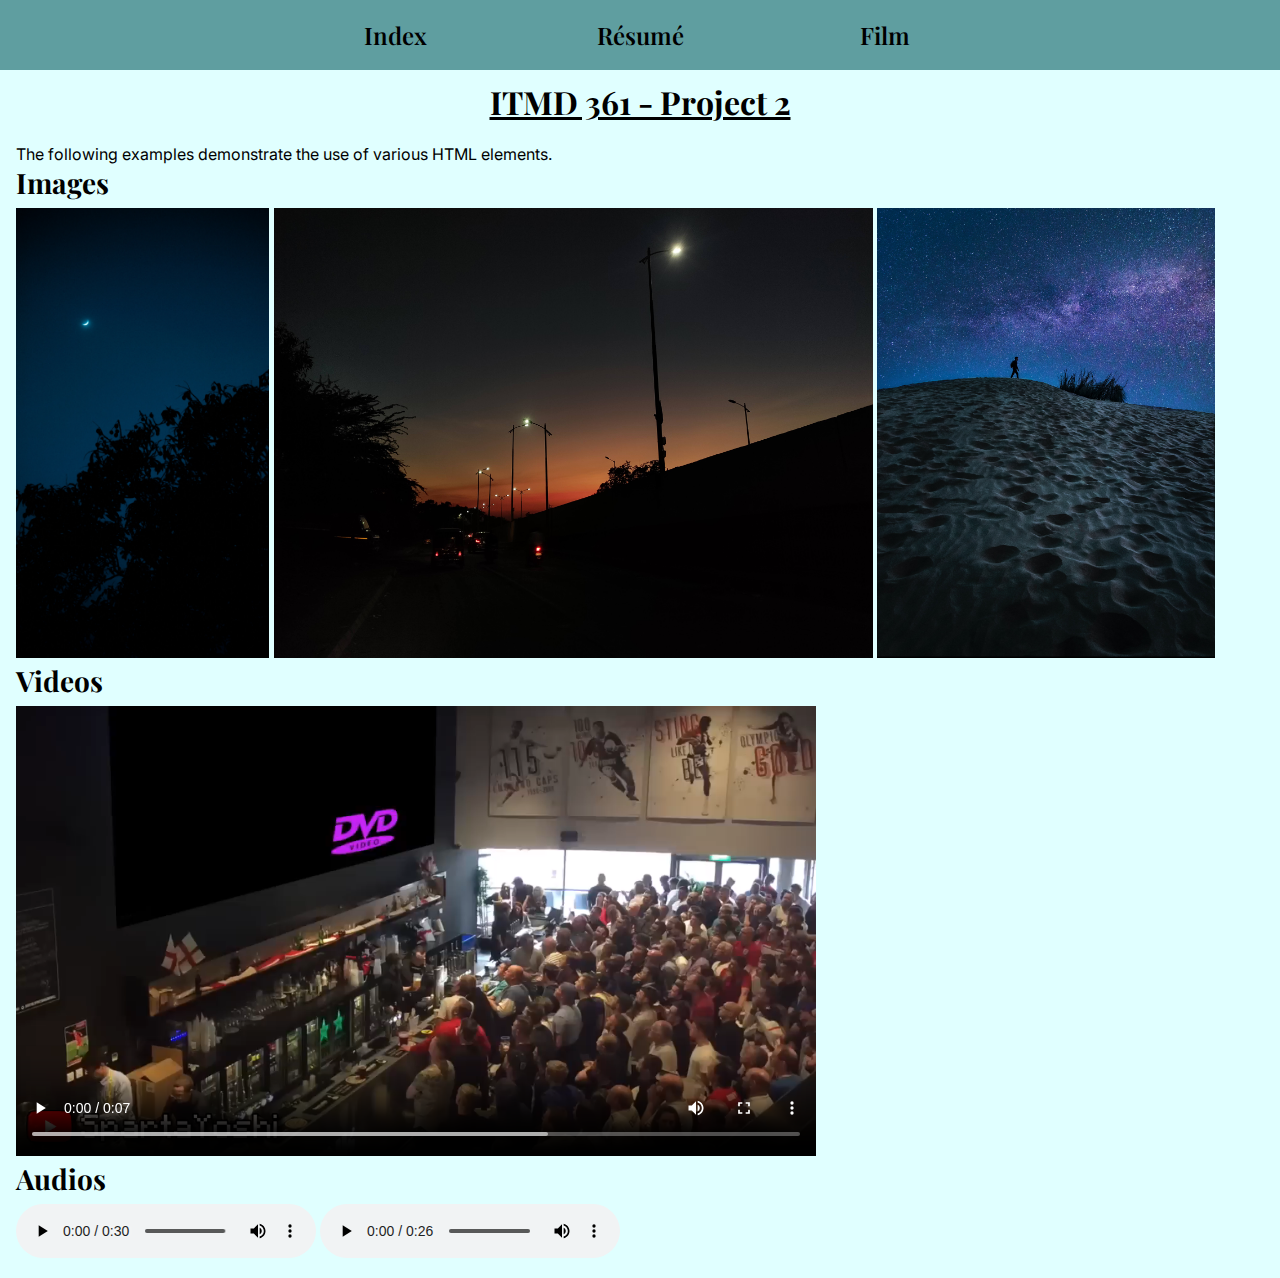
==== index.html @ cc491260 "initial commit" ====
<!DOCTYPE html>
<html lang="en">
  <head>
    <meta charset="utf-8">
    <meta name="viewport" content="width=device-width, initial-scale=1">
    <link rel="preconnect" href="https://fonts.googleapis.com">
    <link rel="preconnect" href="https://fonts.gstatic.com" crossorigin>
    <link href="https://fonts.googleapis.com/css2?family=Inter:ital,opsz,wght@0,14..32,100..900;1,14..32,100..900&family=Playfair+Display:ital,wght@0,400..900;1,400..900&display=swap" rel="stylesheet">
    <link rel="stylesheet" href="css/normalize.css">
    <link rel="stylesheet" href="css/style.css">
    <title>Pg1 - Index</title>
  </head>
  <body>
    <nav id="mainNavbar">
      <div id="navbarContainer">
        <ul>
          <li><a href="index.html">Index</a></li>
          <li><a href="résumé.html">Résumé</a></li>
          <li><a href="film.html">Film</a></li>
        </ul>
      </div>
    </nav>    
    <div class=mediaContainer>
        <h1>ITMD 361 - Project 2</h1>
        <p>The following examples demonstrate the use of various HTML elements.</p>
      <section id="indexImages">
        <h2>Images</h2>
        <img src="media/moonBehindBranches.jpg" alt="Photograph of the silhouette of a tree with the crescent moon in the background, set against the nighttime sky" height="450">
        <img src="media/flyoverAtDusk.jpg" alt="Photograph of the silhouette of a flyover and streetlights, set against a vibrant dusk sky" height="450">
        <img src="media/dunesAtNighttime.jpg" alt="Photograph of the silhouette of a man standing atop a sand dune, set against the starry nighttime sky" height="450">
      </section>
      <section id="indexVideos">
        <h2>Videos</h2>
        <video controls loop height="450">
        <source src="media/video.mp4" type="video/mp4">
          Unsupported media type encountered.
        </video>
      </section>
      <section id="indexAudios">
        <h2>Audios</h2>
        <audio controls>
          <source src="media/blindingLightsCarnatic.mp3" type="audio/mpeg">
            Unsupported media type encountered.
        </audio>
        <audio controls>
          <source src="media/moodCarnatic.mp3" type="audio/mpeg">
            Unsupported media type encountered.
        </audio>
      </section>
    </div>
  </body>
</html>
---- css/style.css ----
body{
  background-color: lightcyan;
}

h1 {
  font-family: "Playfair Display", Georgia, serif;
  font-size: 2em;
  text-align: center;
  text-decoration: underline;
}

h2{
  font-family: "Playfair Display", Georgia, serif;
  padding-bottom: 0.25em;
  font-size: 1.75em;
  text-align: left;
  margin: 0;
}

p {
  font-family: "Inter", Arial, sans-serif;
  padding: 0;
  margin: 0;
}

em {
  color: darkcyan;
}

#mainNavbar {
  position: fixed;
  top: 0;
  left: 0;
  width: 100%;
  overflow: hidden;
  background-color: cadetblue;
  z-index: 1000;
}

.navbarContainer {
  float: left;
  width: 100%;
  position: relative;
}

#mainNavbar ul {
  list-style-type: none;
  padding: 0;
  margin: 0;
  position: relative;
  left: 50%;
  float: left;
}

#mainNavbar ul li {
  float: left;
  position: relative;
  right: 50%;
  display: block;
  margin: 0;
}

#mainNavbar ul li a {
  display: block;
  font-family: "Playfair Display", Georgia, serif;
  font-size: 1.5em;
  font-weight: 600;
  text-decoration: none;
  text-align: center;
  padding: 0.8em 0 0.8em 0;
  margin: 0 0.1em;
  width: 10em;
  color: #000;
}

#mainNavbar ul li a:hover {
  background-color: darkcyan;
  transition: background-color 0.3s ease-in-out;
}

#contactSection {
  float: right;
  margin-bottom: 1em;
  margin-left: 1em;
  border: 0.075em solid black;
  border-radius: 5px;
  width: 30%;
  padding: 1em;
}

#educationSection, #certificationsSection {
  float: left;
  margin-bottom: 1em;
  border: 0.075em solid black;
  border-radius: 5px;
  width: 60%;
  padding: 1em;
}

#contactSection h2, #educationSection h2, #certificationsSection h2 {
  padding-bottom: 0.5em;
}

#contactSection a {
  text-decoration: none;
}

#contactSection a:hover {
  text-decoration: underline;
}

.mediaContainer, .textContainer, .filmContainer {
    margin: 1em;
    margin-top: 5em;
}

.filmContainer img {
  float: left;
  height: 450px;
  padding: 0.5em;
}

.filmContainer p {
  padding-left: 0.5em;
}
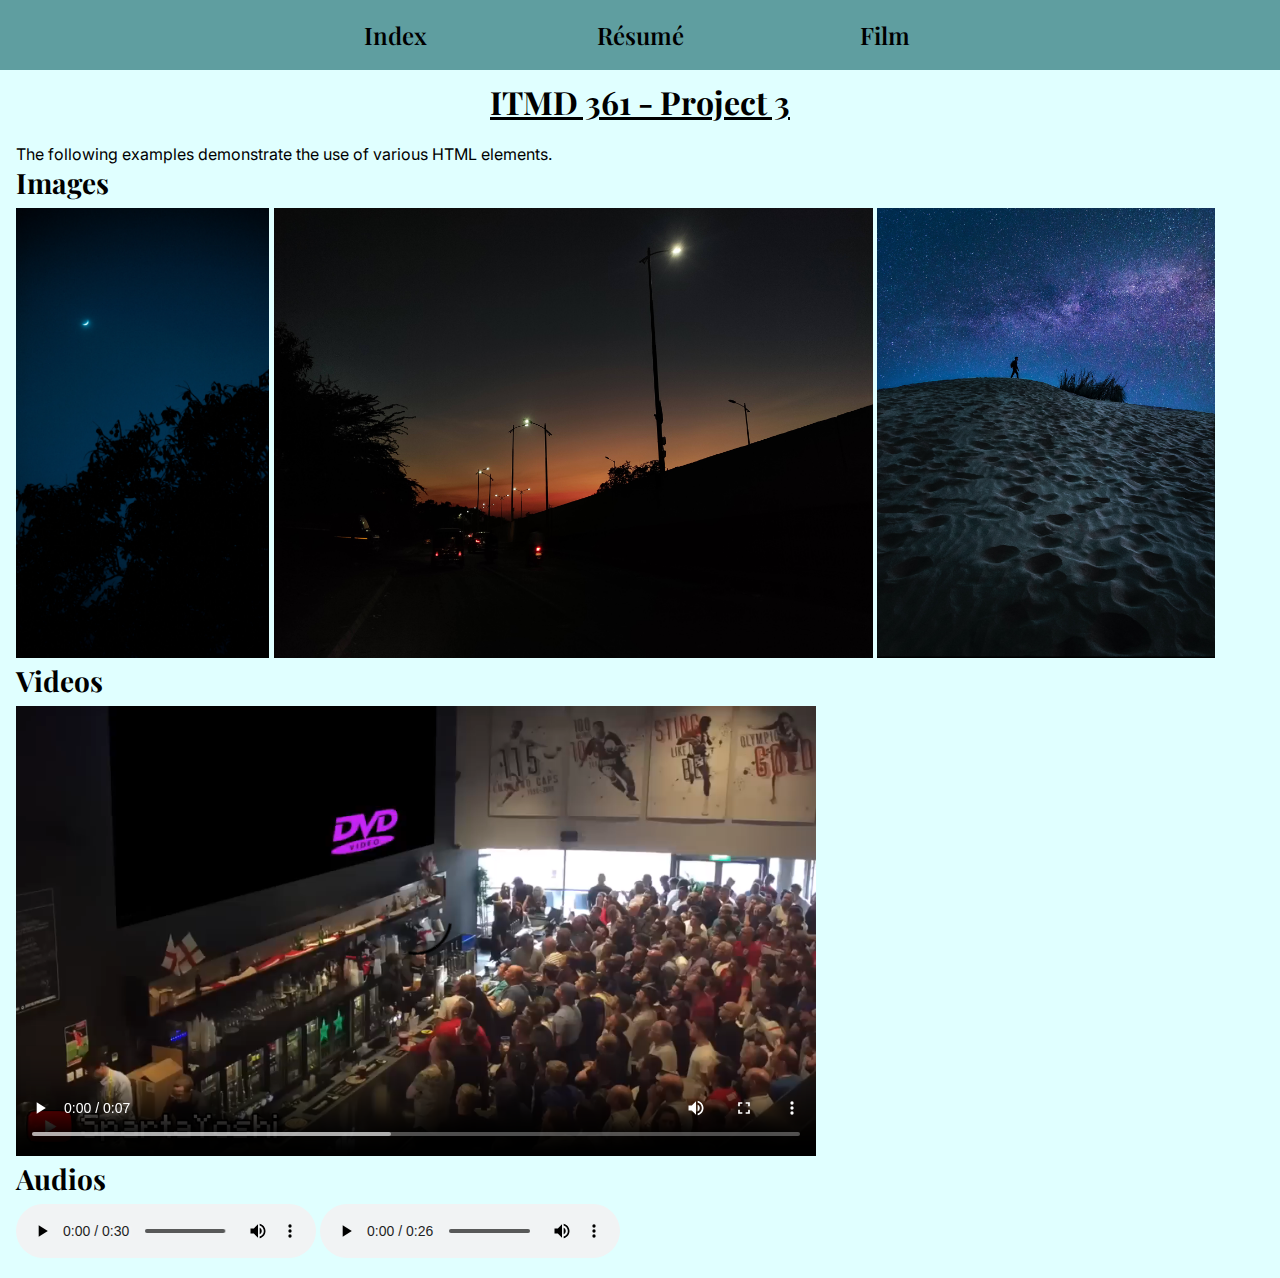
==== commit 37551381: "updated title" ====
--- a/index.html
+++ b/index.html
@@ -21,7 +21,7 @@
       </div>
     </nav>    
     <div class=mediaContainer>
-        <h1>ITMD 361 - Project 2</h1>
+        <h1>ITMD 361 - Project 3</h1>
         <p>The following examples demonstrate the use of various HTML elements.</p>
       <section id="indexImages">
         <h2>Images</h2>
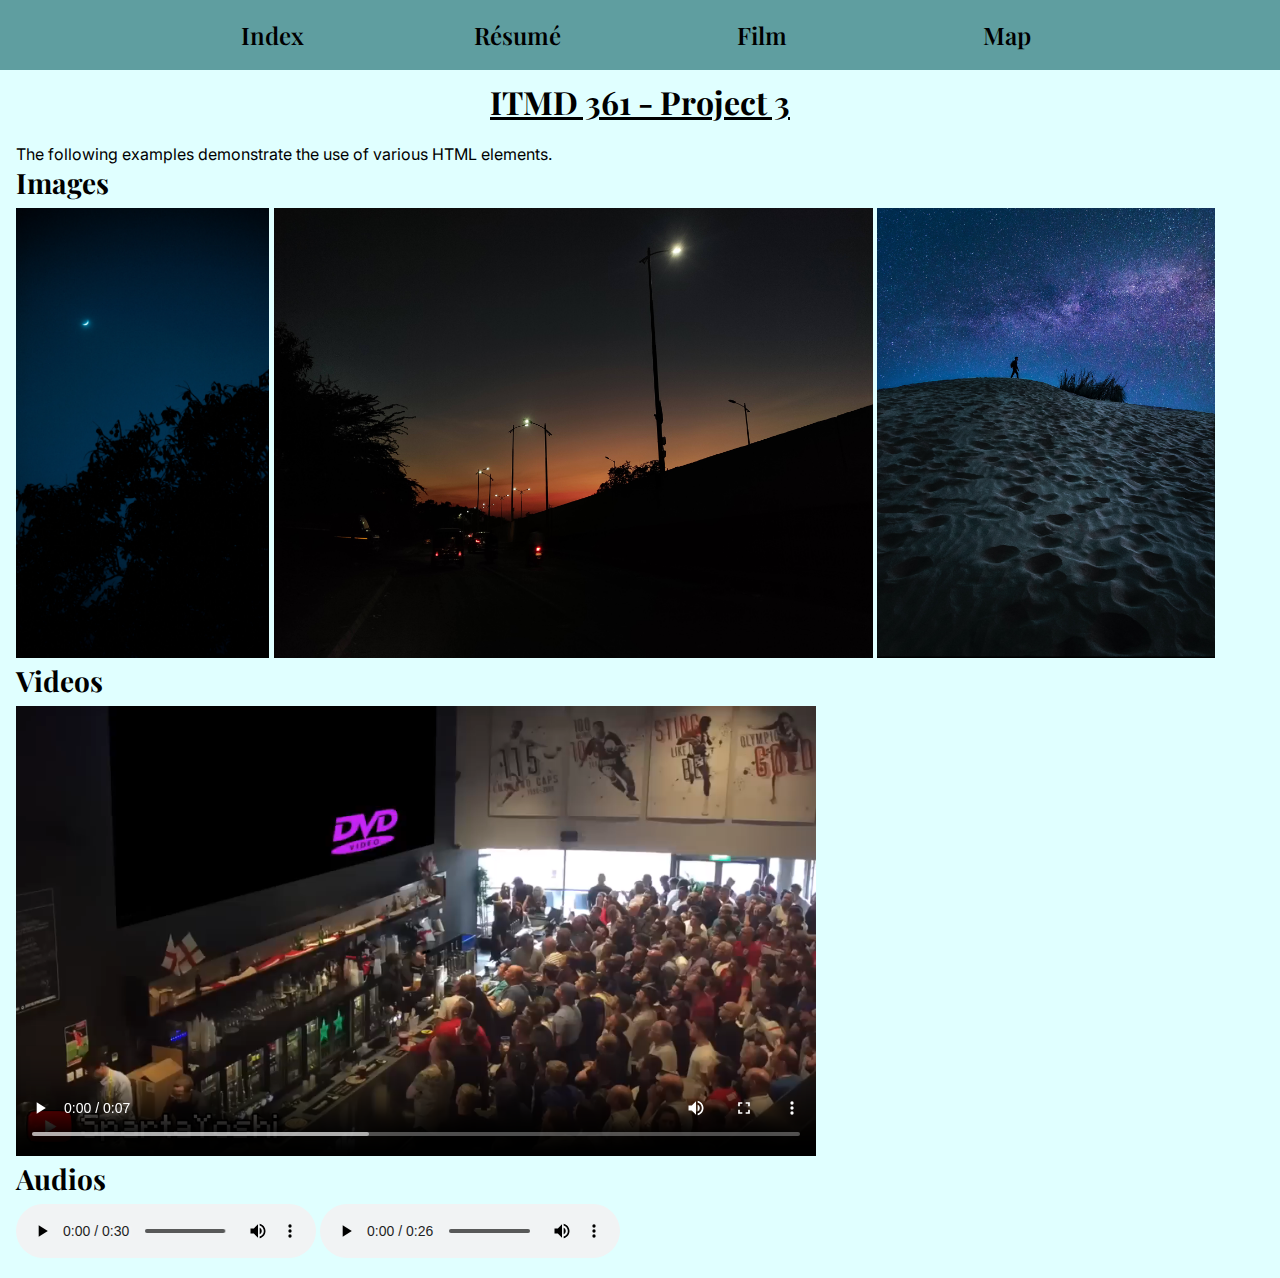
==== commit e52ae159: "added maps demo" ====
--- a/index.html
+++ b/index.html
@@ -17,6 +17,7 @@
           <li><a href="index.html">Index</a></li>
           <li><a href="résumé.html">Résumé</a></li>
           <li><a href="film.html">Film</a></li>
+          <li><a href="map.html">Map</a></li>
         </ul>
       </div>
     </nav>    
--- a/css/style.css
+++ b/css/style.css
@@ -109,11 +109,17 @@
   text-decoration: underline;
 }
 
-.mediaContainer, .textContainer, .filmContainer {
+#map {
+  width: 900px;
+  height: 600px;
+  margin: 0 auto;
+}
+
+.mediaContainer, .textContainer, .filmContainer, .mapsContainer {
     margin: 1em;
     margin-top: 5em;
 }
-
+  
 .filmContainer img {
   float: left;
   height: 450px;
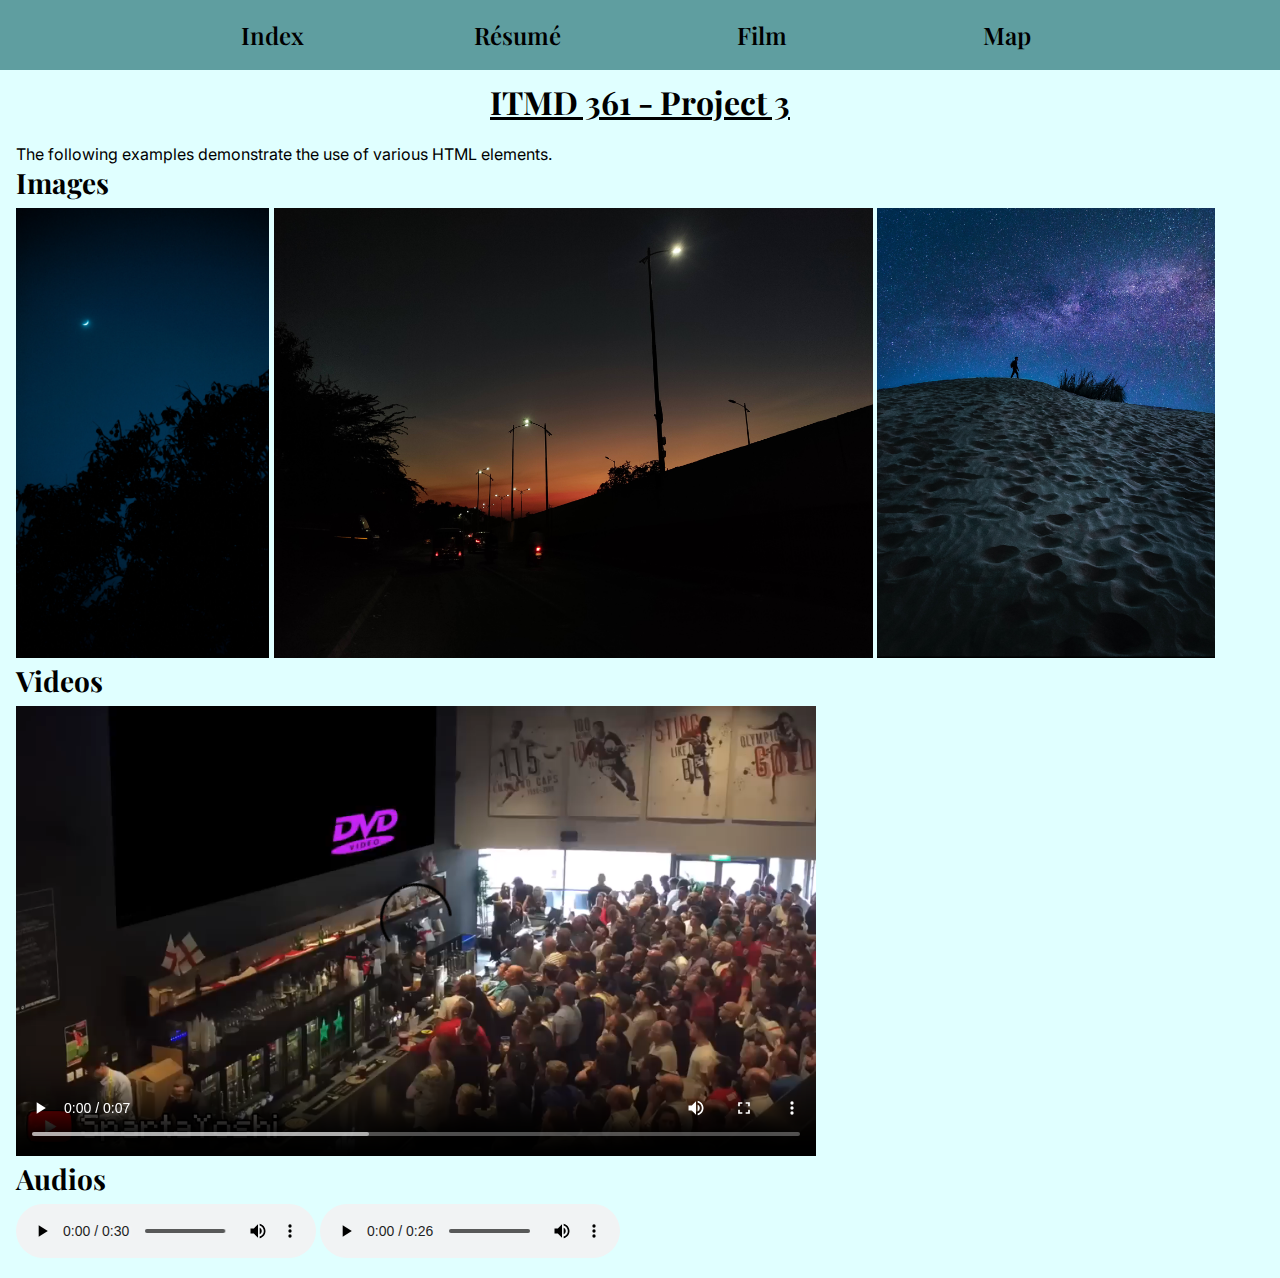
==== commit 537290a8: "properly linked script.js" ====
--- a/index.html
+++ b/index.html
@@ -8,6 +8,7 @@
     <link href="https://fonts.googleapis.com/css2?family=Inter:ital,opsz,wght@0,14..32,100..900;1,14..32,100..900&family=Playfair+Display:ital,wght@0,400..900;1,400..900&display=swap" rel="stylesheet">
     <link rel="stylesheet" href="css/normalize.css">
     <link rel="stylesheet" href="css/style.css">
+    <script src="script.js"></script>
     <title>Pg1 - Index</title>
   </head>
   <body>
